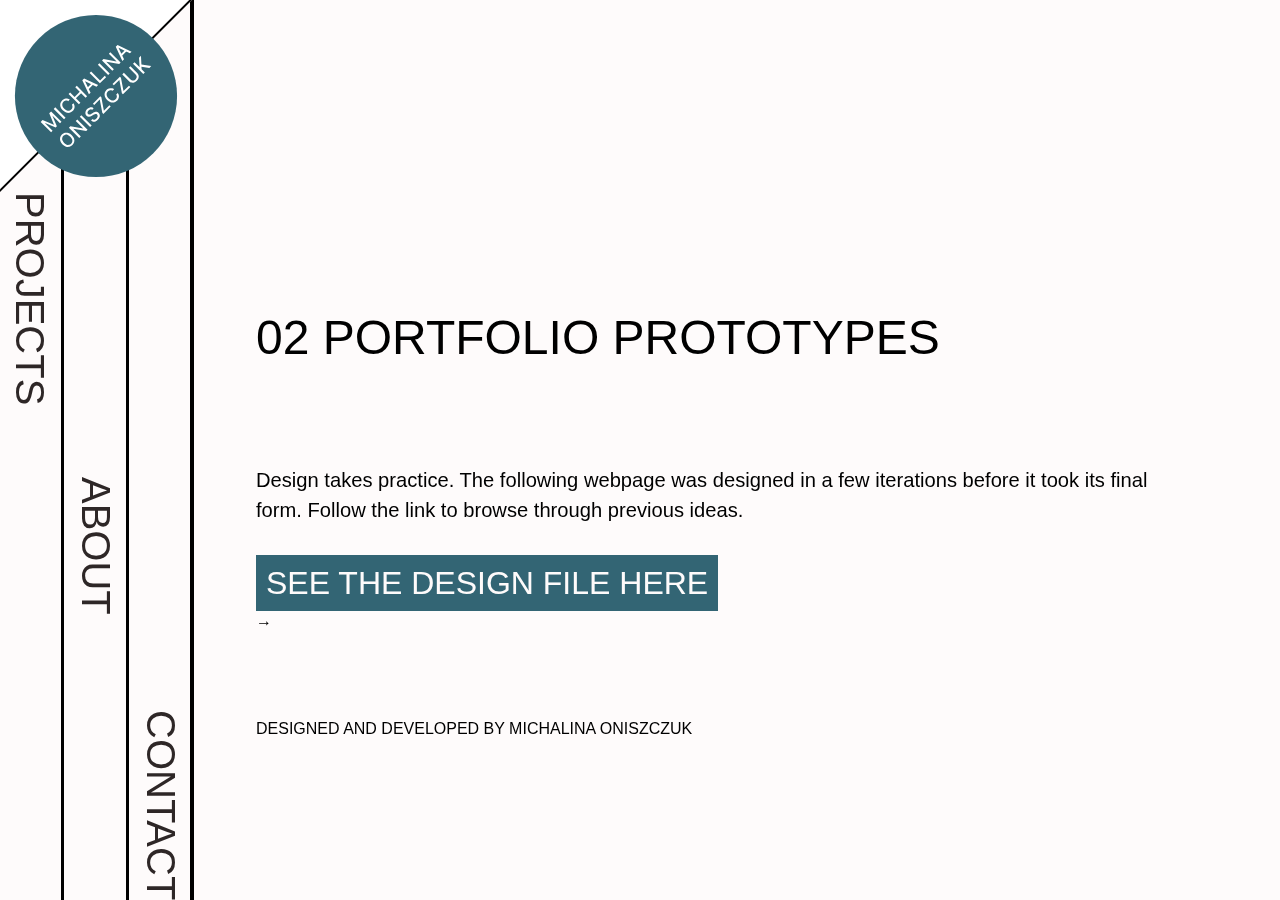
==== portfolio.html @ ffb0e6c4 "finished" ====
<!DOCTYPE html>
<html lang="en">
  <head>
    <meta charset="UTF-8" />
    <meta http-equiv="X-UA-Compatible" content="IE=edge" />
    <meta name="viewport" content="width=device-width, initial-scale=1.0" />
    <title>Portfolio</title>
    <link rel="stylesheet" href="style.css" />
  </head>
  <body>
    <div id="background_lines">
      <div class="line"></div>
      <div class="line"></div>
      <div class="line"></div>
    </div>
    <header>
      <a href="index.html" id="logo-link"
        ><?xml version="1.0" encoding="utf-8"?>
        <!-- Generator: Adobe Illustrator 26.3.1, SVG Export Plug-In . SVG Version: 6.00 Build 0)  -->
        <svg version="1.1" id="Warstwa_1" xmlns="http://www.w3.org/2000/svg" xmlns:xlink="http://www.w3.org/1999/xlink" x="0px" y="0px" viewBox="0 0 287 287" style="enable-background: new 0 0 287 287" xml:space="preserve">
          <style type="text/css">
            .st0 {
              fill: #ffffff;
            }
            .st1 {
              fill: #336574;
            }
          </style>
          <polygon class="st0" points="287,0 0,287 0,0 " stroke-width="2" />
          <g>
            <polygon points="287,0 0,287 0,282.8 282.8,0 	" />
          </g>

          <circle class="st1" cx="143.5" cy="143.5" r="121.2" />

          <path
            id="logo_txt"
            class="st0"
            d="M60.8,182.2l2.8-2.8l16.9,7.1l0.2-0.2l-7.1-16.9l2.8-2.8L91.9,182l-2.2,2.2L78.5,173l-0.1,0.1l6.6,15.7
          l-1.8,1.8l-15.7-6.6l-0.1,0.1l11.2,11.2l-2.2,2.2L60.8,182.2z M82.6,160.4L98,175.9l-2.3,2.3l-15.4-15.4L82.6,160.4z M104.3,148.8
          l-2.3,2.4c-0.6-0.4-1.2-0.7-1.8-0.8c-0.6-0.1-1.3-0.2-1.9-0.1c-0.6,0.1-1.2,0.3-1.8,0.6c-0.6,0.3-1.1,0.7-1.6,1.2
          c-0.9,0.9-1.5,1.9-1.7,3.1c-0.3,1.1-0.1,2.4,0.3,3.6c0.5,1.3,1.3,2.5,2.6,3.8c1.3,1.3,2.5,2.1,3.8,2.6c1.3,0.5,2.5,0.6,3.6,0.3
          c1.1-0.3,2.2-0.8,3-1.7c0.5-0.5,0.9-1,1.2-1.6c0.3-0.6,0.5-1.2,0.6-1.8c0.1-0.6,0.1-1.2-0.1-1.9c-0.1-0.6-0.4-1.2-0.8-1.8l2.4-2.3
          c0.6,0.9,1.1,1.8,1.4,2.8c0.3,1,0.4,2,0.3,3c-0.1,1-0.4,2-0.9,3c-0.5,1-1.1,1.9-2,2.7c-1.3,1.3-2.8,2.2-4.5,2.6
          c-1.7,0.4-3.4,0.3-5.2-0.3c-1.8-0.6-3.5-1.7-5.1-3.3c-1.6-1.6-2.8-3.4-3.3-5.1c-0.6-1.8-0.7-3.5-0.3-5.2c0.4-1.7,1.3-3.2,2.6-4.5
          c0.8-0.8,1.7-1.5,2.6-1.9c0.9-0.5,1.9-0.8,2.9-0.9c1-0.1,2,0,3.1,0.2C102.3,147.6,103.3,148.1,104.3,148.8z M117.9,156l-15.4-15.4
          l2.3-2.3l6.7,6.7l7.7-7.7l-6.7-6.7l2.3-2.3l15.4,15.4l-2.3,2.3l-6.7-6.7l-7.7,7.7l6.7,6.7L117.9,156z M135.4,138.5l-2.5,2.5l-9.9-21
          l2.7-2.7l21,9.9l-2.5,2.5l-17-8.3l-0.1,0.1L135.4,138.5z M129.7,132.1l8-8l2,2l-8,8L129.7,132.1z M149.3,124.6l-15.4-15.4l2.3-2.3
          l13.4,13.4l7-7l2,2L149.3,124.6z M148.6,94.4l15.4,15.4l-2.3,2.3l-15.4-15.4L148.6,94.4z M164.9,78.2l15.4,15.4l-2.1,2.1L159,92.2
          l-0.1,0.1l11.3,11.3l-2.3,2.3l-15.4-15.4l2.2-2.2l19.2,3.5l0.1-0.1l-11.3-11.3L164.9,78.2z M185.4,88.5l-2.5,2.5l-9.9-21l2.7-2.7
          l21,9.9l-2.5,2.5l-17-8.3l-0.1,0.1L185.4,88.5z M179.8,82l8-8l2,2l-8,8L179.8,82z M107.4,202c1.6,1.6,2.8,3.4,3.3,5.2
          c0.6,1.8,0.7,3.5,0.2,5.2c-0.4,1.7-1.3,3.2-2.6,4.5c-1.3,1.3-2.8,2.2-4.5,2.6c-1.7,0.4-3.4,0.3-5.2-0.3c-1.8-0.6-3.5-1.7-5.1-3.3
          c-1.6-1.6-2.8-3.4-3.3-5.1c-0.6-1.8-0.7-3.5-0.3-5.2c0.4-1.7,1.3-3.2,2.6-4.5c1.3-1.3,2.8-2.2,4.5-2.6c1.7-0.4,3.4-0.3,5.2,0.2
          C104,199.2,105.7,200.3,107.4,202z M105.1,204.3c-1.3-1.3-2.5-2.1-3.8-2.6c-1.3-0.5-2.5-0.6-3.6-0.3c-1.1,0.3-2.2,0.8-3,1.7
          c-0.9,0.9-1.5,1.9-1.7,3.1c-0.3,1.1-0.2,2.3,0.3,3.6c0.5,1.3,1.3,2.5,2.6,3.8c1.3,1.3,2.5,2.1,3.8,2.6c1.3,0.5,2.5,0.6,3.6,0.3
          c1.1-0.3,2.2-0.8,3-1.7c0.9-0.9,1.5-1.9,1.7-3c0.3-1.2,0.2-2.4-0.3-3.6C107.2,206.8,106.3,205.5,105.1,204.3z M115.5,178.5
          l15.4,15.4l-2.1,2.1l-19.2-3.5l-0.1,0.1l11.3,11.3l-2.3,2.3L103,190.9l2.2-2.2l19.2,3.5l0.1-0.1l-11.3-11.3L115.5,178.5z
           M121.6,172.3l15.4,15.4l-2.3,2.3l-15.4-15.4L121.6,172.3z M137.9,164.2c-0.8-0.6-1.7-0.9-2.7-0.7c-1,0.2-1.9,0.7-2.8,1.6
          c-0.6,0.6-1.1,1.3-1.3,1.9c-0.3,0.7-0.4,1.3-0.3,1.9c0.1,0.6,0.4,1.1,0.8,1.5c0.4,0.4,0.8,0.6,1.2,0.7c0.4,0.1,0.9,0.1,1.4,0
          c0.5-0.1,0.9-0.3,1.4-0.5c0.4-0.2,0.9-0.4,1.2-0.7l1.9-1.1c0.6-0.4,1.3-0.7,2-1c0.7-0.3,1.5-0.5,2.3-0.6c0.8-0.1,1.6,0,2.3,0.2
          c0.8,0.2,1.5,0.7,2.2,1.4c0.9,0.9,1.4,1.9,1.6,3c0.2,1.1,0.1,2.3-0.3,3.6c-0.5,1.2-1.3,2.5-2.5,3.7c-1.2,1.2-2.3,2-3.5,2.4
          c-1.2,0.5-2.4,0.6-3.5,0.4c-1.2-0.2-2.2-0.7-3.2-1.6l2.3-2.3c0.6,0.5,1.2,0.8,1.9,0.9c0.7,0,1.4-0.1,2-0.4c0.7-0.3,1.3-0.8,1.9-1.4
          c0.7-0.7,1.1-1.3,1.4-2.1c0.3-0.7,0.4-1.4,0.3-2.1c-0.1-0.7-0.4-1.3-0.9-1.8c-0.5-0.5-1-0.7-1.5-0.7c-0.5,0-1.1,0.1-1.8,0.3
          c-0.6,0.2-1.3,0.6-2,1l-2.3,1.3c-1.6,0.9-3,1.4-4.4,1.5c-1.4,0.1-2.6-0.4-3.7-1.5c-0.9-0.9-1.4-1.9-1.6-3.1c-0.2-1.1,0-2.3,0.4-3.5
          c0.5-1.2,1.2-2.3,2.2-3.3c1-1,2.1-1.8,3.3-2.2c1.2-0.4,2.3-0.6,3.4-0.4c1.1,0.2,2.1,0.7,2.9,1.5L137.9,164.2z M154.5,170.3l-1.6-1.6
          l-3.8-20l-8.2,8.2l-2-2l11-11l1.6,1.6l3.8,20l8.2-8.2l2,2L154.5,170.3z M170.6,133.4l-2.3,2.4c-0.6-0.4-1.2-0.7-1.8-0.8
          c-0.6-0.1-1.3-0.2-1.9-0.1c-0.6,0.1-1.2,0.3-1.8,0.6c-0.6,0.3-1.1,0.7-1.6,1.2c-0.9,0.9-1.5,1.9-1.7,3.1c-0.3,1.1-0.1,2.4,0.3,3.6
          c0.5,1.3,1.3,2.5,2.6,3.8c1.3,1.3,2.5,2.1,3.8,2.6c1.3,0.5,2.5,0.6,3.6,0.3c1.1-0.3,2.2-0.8,3-1.7c0.5-0.5,0.9-1,1.2-1.6
          c0.3-0.6,0.5-1.2,0.6-1.8c0.1-0.6,0.1-1.2-0.1-1.9c-0.1-0.6-0.4-1.2-0.8-1.8l2.4-2.3c0.6,0.9,1.1,1.8,1.4,2.8c0.3,1,0.4,2,0.3,3
          c-0.1,1-0.4,2-0.9,3c-0.5,1-1.1,1.9-2,2.7c-1.3,1.3-2.8,2.2-4.5,2.6c-1.7,0.4-3.4,0.3-5.2-0.3c-1.8-0.6-3.5-1.7-5.1-3.3
          c-1.6-1.6-2.8-3.4-3.3-5.1c-0.6-1.8-0.7-3.5-0.3-5.2c0.4-1.7,1.3-3.2,2.6-4.5c0.8-0.8,1.7-1.5,2.6-1.9c0.9-0.5,1.9-0.8,2.9-0.9
          c1-0.1,2,0,3.1,0.2C168.6,132.2,169.6,132.7,170.6,133.4z M183.8,141l-1.6-1.6l-3.8-20l-8.2,8.2l-2-2l11-11l1.6,1.6l3.8,20l8.2-8.2
          l2,2L183.8,141z M192.7,101.3L195,99l10.1,10.1c1.1,1.1,1.8,2.3,2.1,3.6c0.3,1.3,0.3,2.7-0.2,4.1c-0.4,1.4-1.3,2.7-2.5,3.9
          c-1.2,1.2-2.5,2.1-3.9,2.5c-1.4,0.4-2.8,0.5-4.1,0.2c-1.3-0.3-2.6-1-3.6-2.1l-10.1-10.1l2.3-2.3l10,10c0.7,0.7,1.5,1.2,2.3,1.4
          c0.9,0.2,1.7,0.2,2.6,0c0.9-0.3,1.7-0.8,2.5-1.6c0.8-0.8,1.3-1.6,1.6-2.5c0.3-0.9,0.3-1.7,0-2.6c-0.2-0.8-0.7-1.6-1.4-2.3
          L192.7,101.3z M214.2,110.6l-15.4-15.4l2.3-2.3l7.4,7.4l0.2-0.2l-0.9-13.8l2.9-2.9l0.7,13.2l14.7,2.2l-2.8,2.8l-11.9-1.9l0.3,3.9
          l4.8,4.8L214.2,110.6z"
          /></svg
      ></a>
      <nav>
        <div class="a_container"><a href="index.html" class="text-link">Projects</a></div>
        <div class="a_container"><a href="about.html" class="text-link">About</a></div>
        <div class="a_container"><a href="contact.html" class="text-link" >Contact</a></div>
      </nav>
    </header>
    <div class="layout">
    <main>
        
        <h1>02 Portfolio prototypes</h1>
        <p>Design takes practice. The following webpage was designed in a few iterations before it took its final form. Follow the link to browse through previous ideas. </p>
        <a class="solution_link" href="https://www.figma.com/file/hoTxmiYc5Z0ecugTLAB8xl/portfolio-website?node-id=0%3A1">See the design file here </a><div id="arrow">→</div>
     
</main>
<footer>Designed and developed by Michalina Oniszczuk</footer>
</div>
    <script src="script.js"></script>
  </body>
</html>
---- style.css ----
/* RESET CSS */
* {
  margin: 0;
  list-style: none;
}

a {
  text-decoration: none;
}

/* IMPORTING FONT */
@import url("https://fonts.googleapis.com/css2?family=Inter:wght@300;400;500;600;700;800;900&display=swap");

/* VARIABLES */
:root {
  --background-color: #fefbfb;
  --default-textcolor: #2e2727;
  --font: "Inter", sans-serif;
  --index-color-intense: #336574;
  --index-color-subtle: #336574;
  --contact-color-intense: #743362;
  --contact-color-subtle: #6b498c;
  --about-color-intense: #744a33;
  --about-color-subtle: #744a33;
}

/* CODE */

body {
  background-color: var(--background-color);
  font-family: var(--font);
  display: flex;
}

a#logo-link {
  position: absolute;
  width: 15vw;
  z-index: 1;
}

nav {
  display: flex;
  flex-direction: row;
  text-transform: uppercase;
  height: 100vh;
  width: 15vw;
  justify-content: center;
  align-items: center;
  position: relative;
  font-size: 2.5rem;
}

nav .a_container {
  display: flex;
  height: 100vh;
  width: 33%;
  align-items: center;
  border-right: 2px black solid;
  writing-mode: vertical-rl;
}

nav .a_container:nth-of-type(1) {
  /*padding-top: 30vw;*/
  justify-content: flex-start;
}

nav .a_container:nth-child(2) {
  /* padding-top: 15vw; */
  justify-content: center;
}

nav .a_container:nth-child(3) {
  justify-content: flex-end;
}

a.text-link {
  padding-top: 15vw;
}

.layout {
  text-transform: uppercase;
  display: flex;
  flex-direction: column;
  justify-content: center;
  margin-top: 10vw;
  margin-left: 5vw;
  margin-right: 10vw;
  align-self: center;
}

h1 {
  font-weight: 400;
  margin-top: 20px;
  font-size: 3rem;
  margin-bottom: 100px;
}

h2 {
  font-size: 2.25rem;
  font-weight: 400;
  margin-top: 80px;
}

h2.index {
  margin-bottom: 200px;
}

h3 {
  font-size: 1.68rem;
  font-weight: 400;
}

li {
  font-weight: 400;
  padding: 20px 0;
  text-transform: none;
  font-size: 1.25rem;
}

ul {
  margin-top: 40px;
  margin-bottom: 40px;
}

a {
  color: var(--default-textcolor);
}

p {
  font-size: 1.26rem;
  font-weight: 400;
  text-transform: none;
  margin-bottom: 40px;
  margin-top: 40px;
  line-height: 1.5;
}

.details {
  width: 100%;
  margin-bottom: 20px;
}

.solution_link {
  font-size: 2rem;
  align-self: center;
  background-color: var(--index-color-intense);
  color: var(--background-color);
  padding: 10px;
}

section.project_images {
  display: grid;
  grid-template-columns: 1fr 1fr;
  grid-template-rows: 1fr 1fr;
  align-items: center;
  margin-top: 100px;
}

footer {
  margin-top: 80px;
  font-size: 1rem;
}

a:hover.projects {
  color: var(--index-color-intense);
}

#arrow {
  margin-top: 10px;
  margin-bottom: 10px;
}

#background_lines {
  display: flex;
  position: fixed;
  z-index: -1000;
  width: 15vw;
  flex-direction: row;
  text-transform: uppercase;
  height: 100vh;
  justify-content: center;
  align-items: center;
}

.line {
  height: 100%;
  width: 33%;
  align-items: center;
  border-right: 2px black solid;
}

#about-tag-on-about-page {
  color: #744a33;
}

#contact-tag-on-contact-page {
  color: #6b498c;
}

#projects-tag-on-projects-page {
  color: var(--index-color-subtle);
}

/* ANIMATION */

.over-logo {
  animation-name: spin-around;
  animation-duration: 4s;
  animation-iteration-count: infinite;
}

@keyframes spin-around {
  from {
    transform-origin: center;
    transform: rotate(0deg);
  }

  to {
    transform-origin: center;
    transform: rotate(360deg);
  }
}

/* MEDIA QUERIES */

@media only screen and (max-width: 900px) {
  .project_images img {
    max-width: 80vw;
  }
  .solution_link {
    font-size: 1.5rem;
  }

  section.project_images {
    display: flex;
    flex-direction: column;
    align-items: center;
  }
}

@media only screen and (max-width: 600px) {
  nav {
    font-size: 1.5rem;
  }

  h1 {
    font-size: 2.25rem;
  }

  h2 {
    font-size: 1.68rem;
  }

  nav {
    flex-direction: column;
  }

  #background_lines {
    display: none;
  }

  section.project_images {
    display: flex;
    flex-direction: column;
    align-items: center;
  }

  footer {
    margin-top: 150px;
  }

  .project_images img {
    max-width: 80vw;
  }

  .solution_link {
    font-size: 1.5rem;
    background-color: var(--background-color);
    color: var(--default-textcolor)
  }
  .layout {
    text-transform: uppercase;
    display: flex;
    flex-direction: column;
    justify-content: center;
    margin-top: 5vw;
    margin-left: 5vw;
    margin-right: 5vw;
    align-self: center;
  } 
}
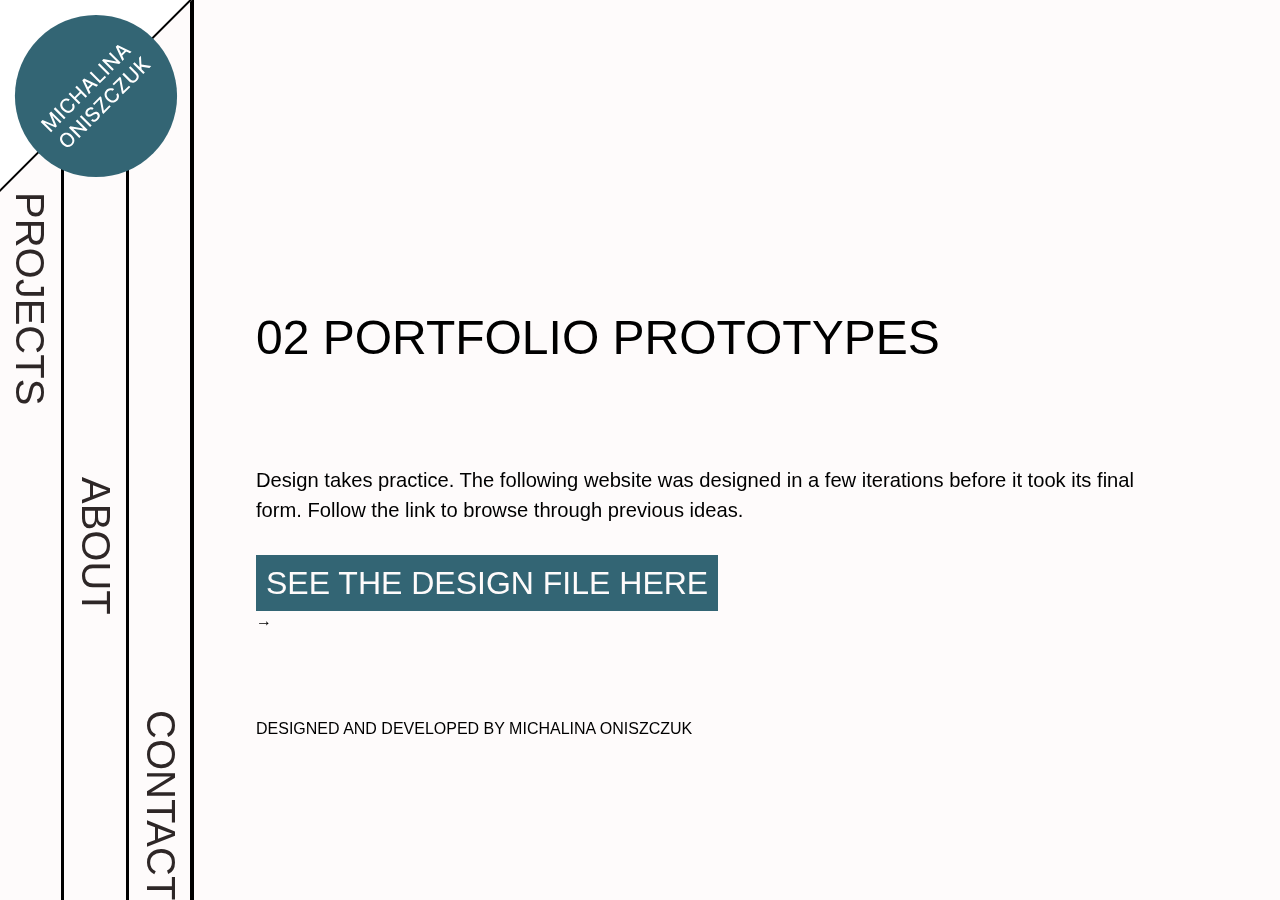
==== commit 34ed1825: "fixing typos" ====
--- a/portfolio.html
+++ b/portfolio.html
@@ -87,7 +87,7 @@
     <main>
         
         <h1>02 Portfolio prototypes</h1>
-        <p>Design takes practice. The following webpage was designed in a few iterations before it took its final form. Follow the link to browse through previous ideas. </p>
+        <p>Design takes practice. The following website was designed in a few iterations before it took its final form. Follow the link to browse through previous ideas. </p>
         <a class="solution_link" href="https://www.figma.com/file/hoTxmiYc5Z0ecugTLAB8xl/portfolio-website?node-id=0%3A1">See the design file here </a><div id="arrow">→</div>
      
 </main>
